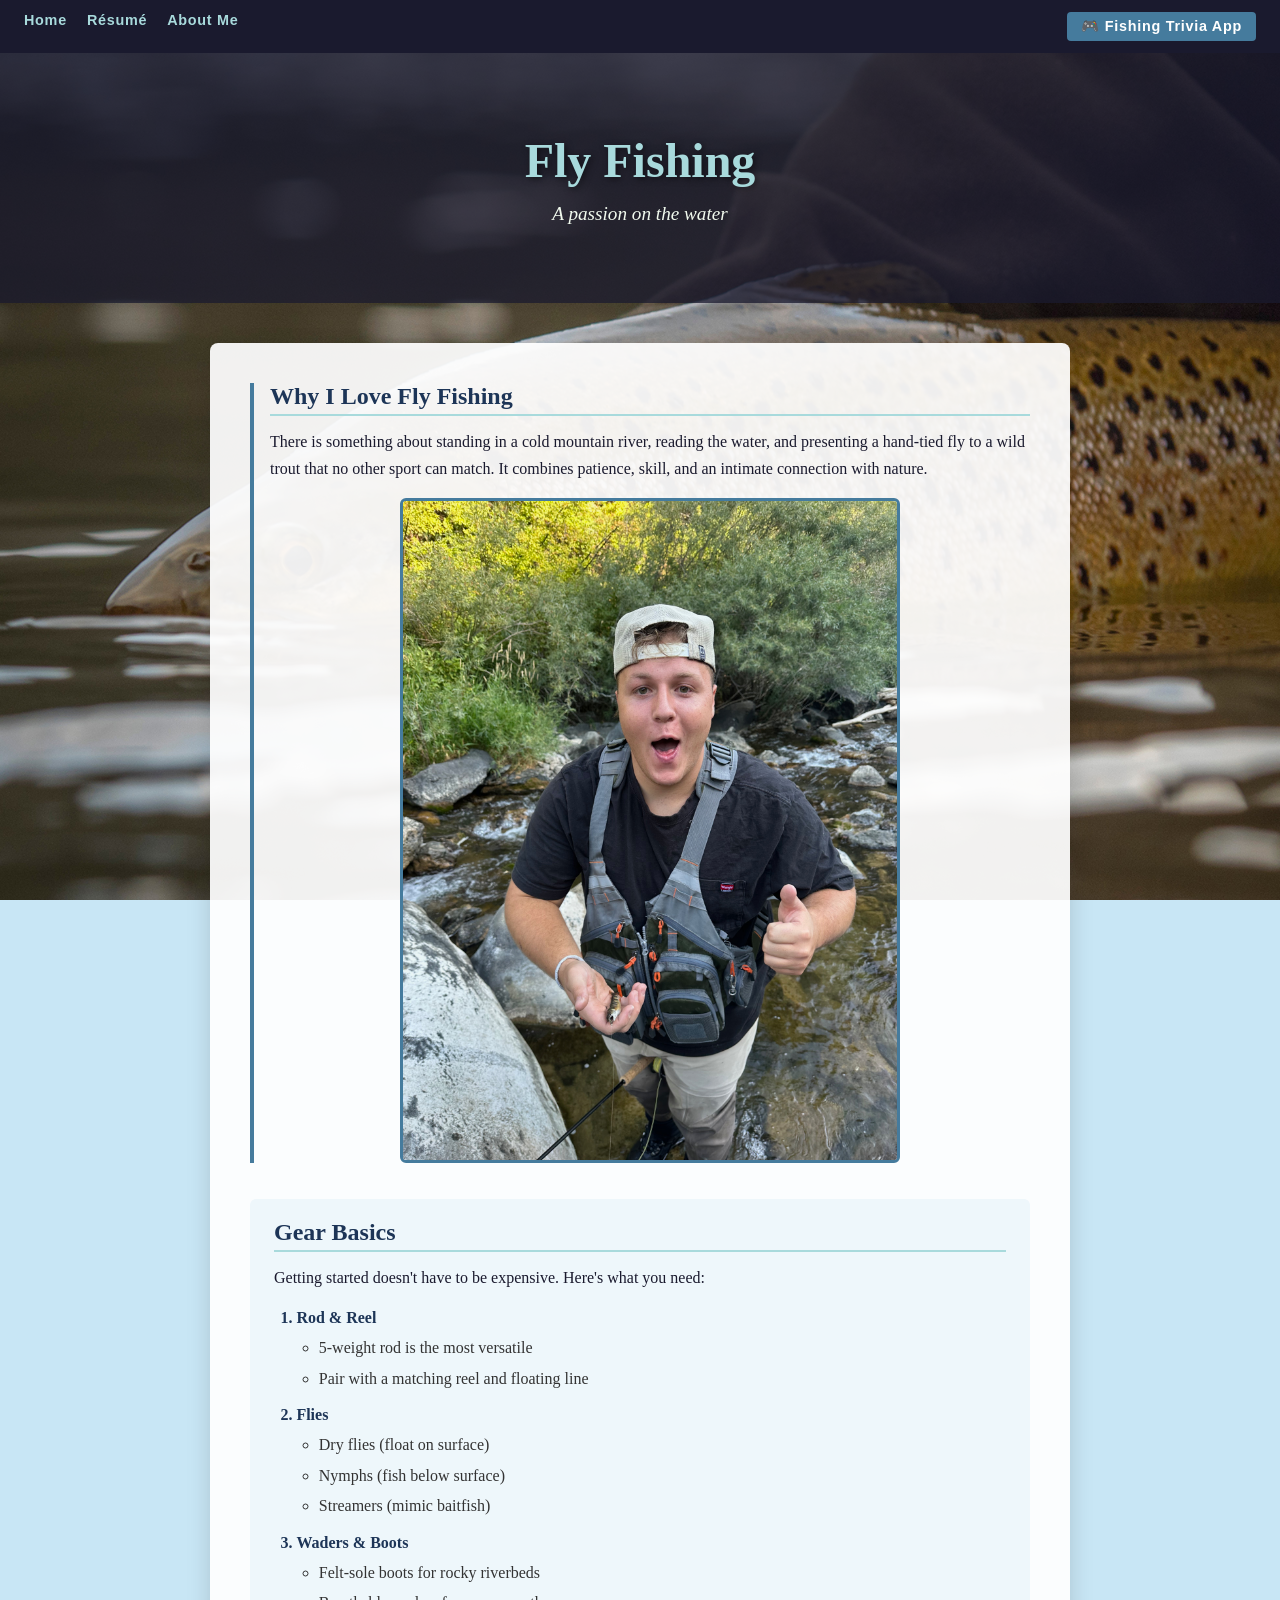
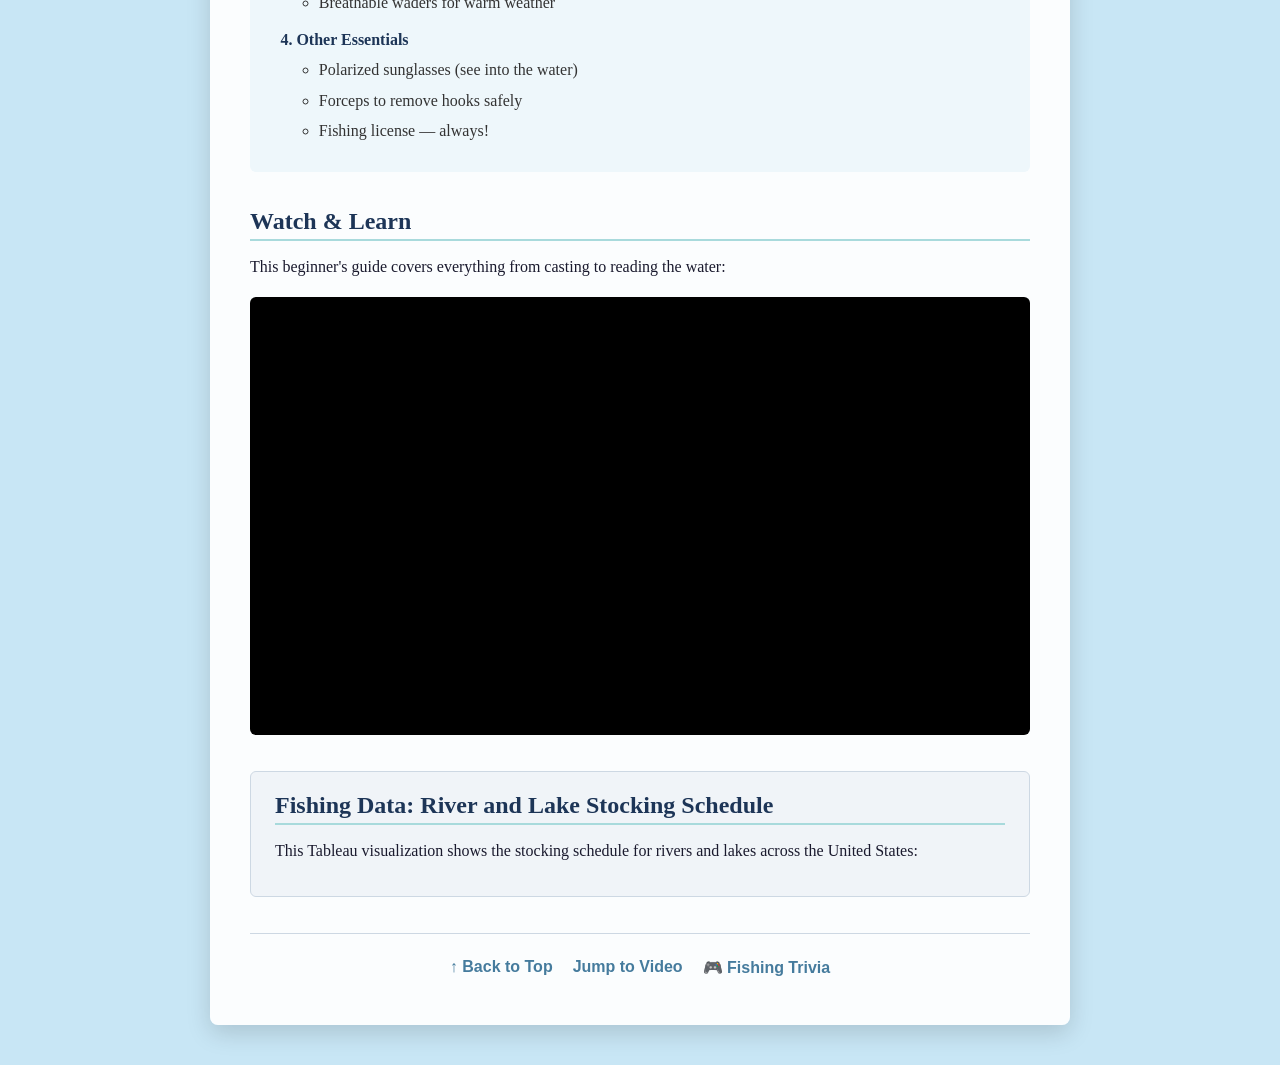
==== scratch.html @ fb5c4256 "Add files via upload" ====
<!--
    Spencer Torgersen
    IS 201 Britsch
    Apr 9 2026
    SCRATCH PAGE — no Bootstrap
-->
<!DOCTYPE html>
<html lang="en">
<head>
    <meta charset="UTF-8">
    <meta name="viewport" content="width=device-width, initial-scale=1.0">
    <title>Spencer's Scratch Page – Fly Fishing</title>
    <!-- Custom from-scratch stylesheet (required) -->
    <link rel="stylesheet" href="../scratch-style.css">
</head>
<body id="top">

    <!-- ── NAV (back to professional pages) ── -->
    <div id="scratch-nav">
        <a href="Index.HTML">Home</a>
        <a href="HTML/Resume.HTML">Résumé</a>
        <a href="HTML/aboutme.html">About Me</a>
        <a href="app.html" id="app-link">🎮 Fishing Trivia App</a>
    </div>

    <!-- ── HERO ── -->
    <div id="hero">
        <h1>Fly Fishing</h1>
        <p id="tagline">A passion on the water</p>
    </div>

    <!-- ── MAIN CONTENT ── -->
    <div id="main-content">

        <div id="intro-section">
            <h2>Why I Love Fly Fishing</h2>
            <p>
                There is something about standing in a cold mountain river, reading the water, and presenting a hand-tied fly to a wild trout that no other sport can match. It combines patience, skill, and an intimate connection with nature.
            </p>
            <!-- Image (not from Bootstrap theme) -->
            <img src="../Images/fish.jpeg" alt="Spencer holding a trout on a fly fishing trip" class="content-img">
        </div>

        <div id="gear-section">
            <h2>Gear Basics</h2>
            <p>Getting started doesn't have to be expensive. Here's what you need:</p>

            <!-- Ordered list with embedded unordered list (required) -->
            <ol>
                <li>Rod &amp; Reel
                    <ul>
                        <li>5-weight rod is the most versatile</li>
                        <li>Pair with a matching reel and floating line</li>
                    </ul>
                </li>
                <li>Flies
                    <ul>
                        <li>Dry flies (float on surface)</li>
                        <li>Nymphs (fish below surface)</li>
                        <li>Streamers (mimic baitfish)</li>
                    </ul>
                </li>
                <li>Waders &amp; Boots
                    <ul>
                        <li>Felt-sole boots for rocky riverbeds</li>
                        <li>Breathable waders for warm weather</li>
                    </ul>
                </li>
                <li>Other Essentials
                    <ul>
                        <li>Polarized sunglasses (see into the water)</li>
                        <li>Forceps to remove hooks safely</li>
                        <li>Fishing license — always!</li>
                    </ul>
                </li>
            </ol>
        </div>

        <!-- On-page anchor target -->
        <div id="video-section">
            <h2 id="video">Watch &amp; Learn</h2>
            <p>This beginner's guide covers everything from casting to reading the water:</p>
            <!-- YouTube embed (required) — works once hosted online -->
            <div class="video-wrapper">
                <iframe
                    src="https://www.youtube.com/embed/G_VGbICknCM"
                    title="Fly Fishing for Beginners"
                    frameborder="0"
                    allow="accelerometer; autoplay; clipboard-write; encrypted-media; gyroscope; picture-in-picture"
                    allowfullscreen>
                </iframe>
            </div>
        </div>

     <!-- Tableau embed (required — live & interactive) -->
<div id="tableau-section">
    <h2>Fishing Data: River and Lake Stocking Schedule</h2>
    <p>This Tableau visualization shows the stocking schedule for rivers and lakes across the United States:</p>
    <div class='tableauPlaceholder' id='viz1776150065172' style='position: relative'>
        <noscript>
            <a href='#'>
                <img alt='Overview' src='https://public.tableau.com/static/images/NC/NC67H9MY6/1_rss.png' style='border: none' />
            </a>
        </noscript>
        <object class='tableauViz' style='display:none;'>
            <param name='host_url' value='https%3A%2F%2Fpublic.tableau.com%2F' />
            <param name='embed_code_version' value='3' />
            <param name='path' value='shared/NC67H9MY6' />
            <param name='toolbar' value='yes' />
            <param name='static_image' value='https://public.tableau.com/static/images/NC/NC67H9MY6/1.png' />
            <param name='animate_transition' value='yes' />
            <param name='display_static_image' value='yes' />
            <param name='display_spinner' value='yes' />
            <param name='display_overlay' value='yes' />
            <param name='display_count' value='yes' />
            <param name='language' value='en-US' />
        </object>
    </div>
    <script type='text/javascript'>
        var divElement = document.getElementById('viz1776150065172');
        var vizElement = divElement.getElementsByTagName('object')[0];
        if (divElement.offsetWidth > 800) {
            vizElement.style.width = '100%';
            vizElement.style.height = (divElement.offsetWidth * 0.75) + 'px';
        } else if (divElement.offsetWidth > 500) {
            vizElement.style.width = '100%';
            vizElement.style.height = (divElement.offsetWidth * 0.75) + 'px';
        } else {
            vizElement.style.width = '100%';
            vizElement.style.height = '1677px';
        }
        var scriptElement = document.createElement('script');
        scriptElement.src = 'https://public.tableau.com/javascripts/api/viz_v1.js';
        vizElement.parentNode.insertBefore(scriptElement, vizElement);
    </script>
</div>

        <!-- Back to top anchor link (required) -->
        <div id="footer-nav">
            <a href="#top">↑ Back to Top</a>
            <a href="#video">Jump to Video</a>
            <a href="app.html">🎮 Fishing Trivia</a>
        </div>

    </div><!-- end #main-content -->

</body>
</html>
---- scratch-style.css ----
/* scratch-style.css
   Spencer Torgersen — IS 201
   Custom from-scratch stylesheet
   Satisfies: 4+ style defs, font color, font family, 3+ divs for layout
*/

/* ── 1. Global reset & font family ── */
* {
    box-sizing: border-box;
    margin: 0;
    padding: 0;
}

body {
    font-family: Georgia, 'Times New Roman', serif;   /* font family */
    color: #1a1a2e;                                   /* font color */
    background-color: #c8e6f5;                        /* custom background color */
    background-image: url('Images/browntrout.jpg');
    background-size: cover;
    background-attachment: fixed;
    background-repeat: no-repeat;
}

/* ── 2. Navigation div ── */
#scratch-nav {
    background-color: #1a1a2e;
    padding: 12px 24px;
    display: flex;
    gap: 20px;
    flex-wrap: wrap;
    position: sticky;
    top: 0;
    z-index: 100;
}

#scratch-nav a {
    color: #a8dadc;                /* font color: nav links */
    text-decoration: none;
    font-family: Arial, Helvetica, sans-serif;  /* font family: nav */
    font-size: 0.9rem;
    font-weight: bold;
    letter-spacing: 0.05em;
}

#scratch-nav a:hover {
    color: #ffffff;
    text-decoration: underline;
}

#app-link {
    margin-left: auto;
    background-color: #457b9d;
    color: #fff !important;
    padding: 6px 14px;
    border-radius: 4px;
}

/* ── 3. Hero div ── */
#hero {
    text-align: center;
    padding: 80px 20px 60px;
    background-color: rgba(26, 26, 46, 0.75);
    color: #f1faee;
}

#hero h1 {
    font-family: Georgia, serif;   /* font family: headings */
    font-size: 3rem;
    color: #a8dadc;                /* font color: heading */
    margin-bottom: 10px;
    text-shadow: 2px 2px 6px rgba(0,0,0,0.5);
}

#tagline {
    font-size: 1.2rem;
    color: #f1faee;               /* font color: tagline */
    font-style: italic;
}

/* ── 4. Main content div ── */
#main-content {
    max-width: 860px;
    margin: 40px auto;
    background-color: rgba(255, 255, 255, 0.93);
    border-radius: 8px;
    padding: 40px;
    box-shadow: 0 8px 24px rgba(0,0,0,0.15);
}

/* ── 5. Intro section div ── */
#intro-section {
    margin-bottom: 36px;
    border-left: 4px solid #457b9d;
    padding-left: 16px;
}

/* ── 6. Gear section div ── */
#gear-section {
    margin-bottom: 36px;
    background-color: #eef7fb;
    padding: 20px 24px;
    border-radius: 6px;
}

/* ── 7. Video section div ── */
#video-section {
    margin-bottom: 36px;
}

/* ── 8. Tableau section div ── */
#tableau-section {
    margin-bottom: 36px;
    padding: 20px 24px;
    background-color: #f0f4f8;
    border-radius: 6px;
    border: 1px solid #cdd8e3;
}

/* ── 9. Headings ── */
h2 {
    font-family: Georgia, serif;
    color: #1d3557;               /* font color: section headings */
    font-size: 1.5rem;
    margin-bottom: 12px;
    border-bottom: 2px solid #a8dadc;
    padding-bottom: 4px;
}

/* ── 10. Lists ── */
ol, ul {
    padding-left: 1.4rem;
    line-height: 1.9;
}

ol > li {
    font-weight: bold;
    color: #1d3557;               /* font color: ordered list items */
    margin-bottom: 6px;
}

ol > li > ul > li {
    font-weight: normal;
    color: #333;                  /* font color: nested list items */
}

/* ── 11. Content image ── */
.content-img {
    width: 100%;
    max-width: 500px;
    display: block;
    margin: 16px auto;
    border-radius: 6px;
    border: 3px solid #457b9d;
}

/* ── 12. YouTube embed wrapper ── */
.video-wrapper {
    position: relative;
    padding-bottom: 56.25%; /* 16:9 */
    height: 0;
    overflow: hidden;
    border-radius: 6px;
    margin: 16px 0;
    background: #000;
}

.video-wrapper iframe {
    position: absolute;
    top: 0; left: 0;
    width: 100%;
    height: 100%;
    border: none;
}

/* ── 13. Footer nav div ── */
#footer-nav {
    text-align: center;
    padding: 24px 0 8px;
    border-top: 1px solid #cdd8e3;
    display: flex;
    gap: 20px;
    justify-content: center;
    flex-wrap: wrap;
}

#footer-nav a {
    color: #457b9d;
    text-decoration: none;
    font-weight: bold;
    font-family: Arial, sans-serif;
}

#footer-nav a:hover {
    text-decoration: underline;
    color: #1d3557;
}

/* ── 14. Tableau note ── */
.tableau-note {
    font-size: 0.8rem;
    color: #666;
    margin-top: 10px;
}

/* ── 15. Paragraph spacing ── */
p {
    line-height: 1.7;
    margin-bottom: 12px;
}
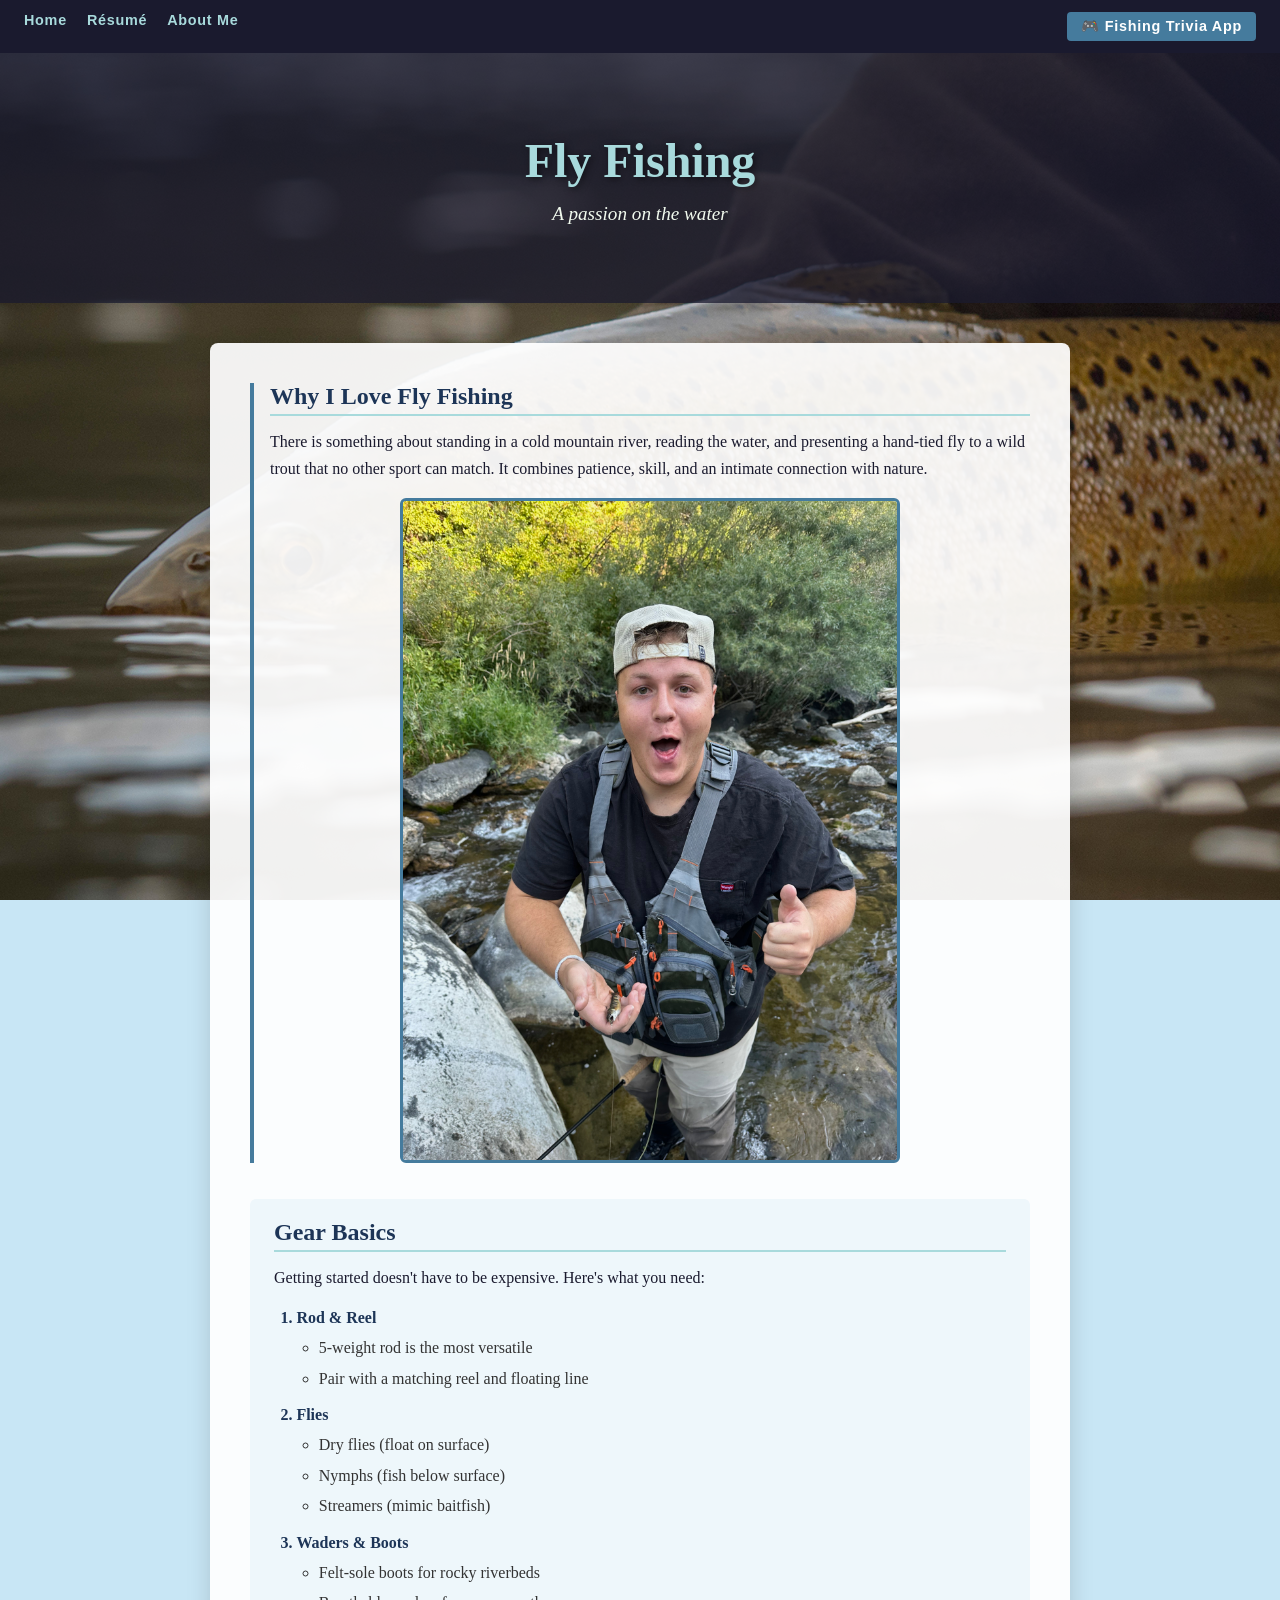
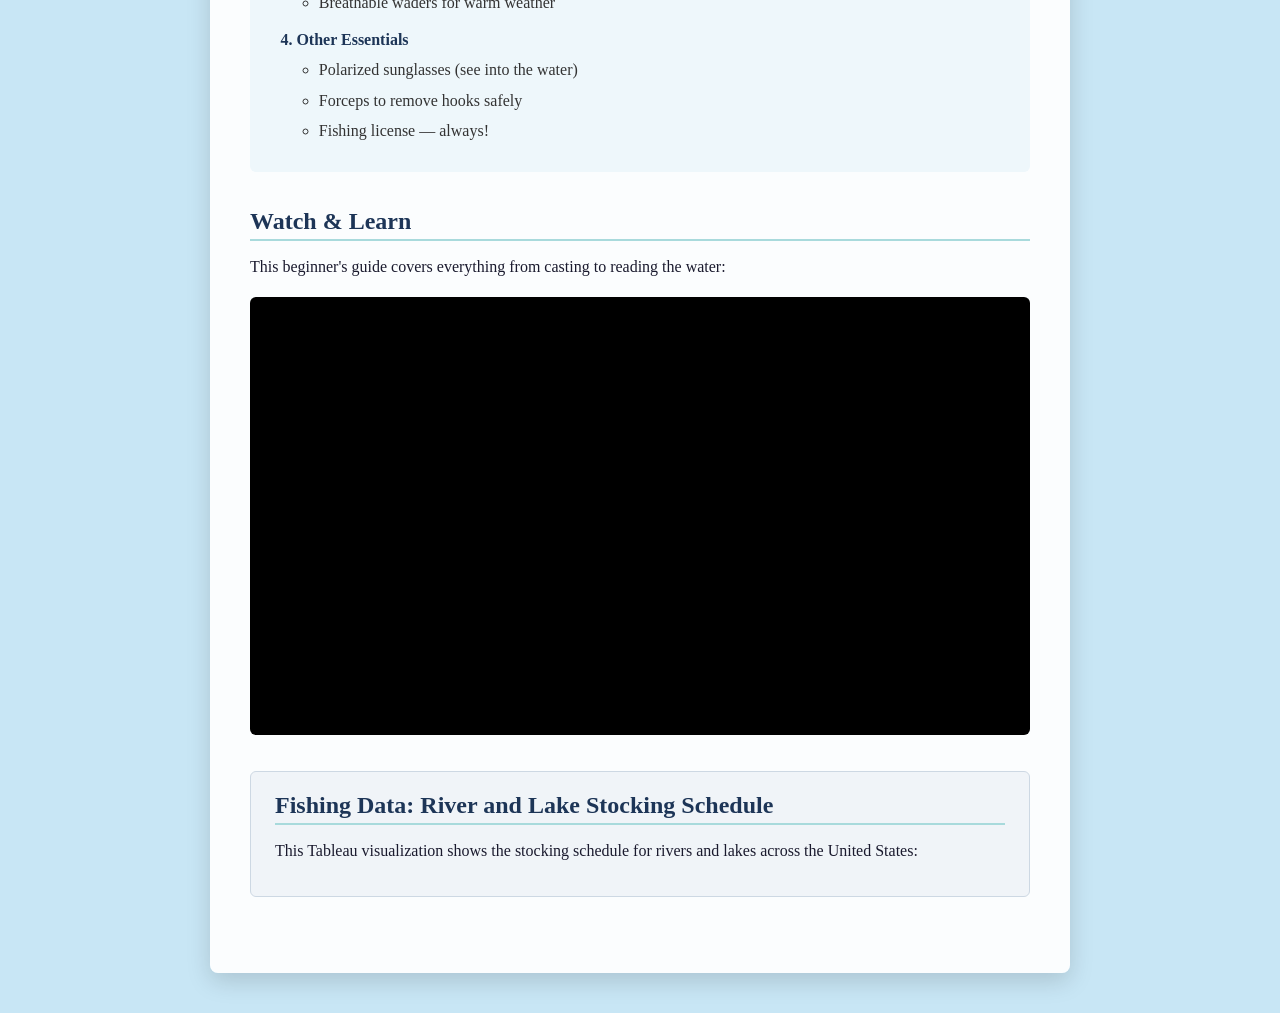
==== commit b5f8d1a6: "Update scratch.html" ====
--- a/scratch.html
+++ b/scratch.html
@@ -92,57 +92,10 @@
             </div>
         </div>
 
-     <!-- Tableau embed (required — live & interactive) -->
-<div id="tableau-section">
-    <h2>Fishing Data: River and Lake Stocking Schedule</h2>
-    <p>This Tableau visualization shows the stocking schedule for rivers and lakes across the United States:</p>
-    <div class='tableauPlaceholder' id='viz1776150065172' style='position: relative'>
-        <noscript>
-            <a href='#'>
-                <img alt='Overview' src='https://public.tableau.com/static/images/NC/NC67H9MY6/1_rss.png' style='border: none' />
-            </a>
-        </noscript>
-        <object class='tableauViz' style='display:none;'>
-            <param name='host_url' value='https%3A%2F%2Fpublic.tableau.com%2F' />
-            <param name='embed_code_version' value='3' />
-            <param name='path' value='shared/NC67H9MY6' />
-            <param name='toolbar' value='yes' />
-            <param name='static_image' value='https://public.tableau.com/static/images/NC/NC67H9MY6/1.png' />
-            <param name='animate_transition' value='yes' />
-            <param name='display_static_image' value='yes' />
-            <param name='display_spinner' value='yes' />
-            <param name='display_overlay' value='yes' />
-            <param name='display_count' value='yes' />
-            <param name='language' value='en-US' />
-        </object>
-    </div>
-    <script type='text/javascript'>
-        var divElement = document.getElementById('viz1776150065172');
-        var vizElement = divElement.getElementsByTagName('object')[0];
-        if (divElement.offsetWidth > 800) {
-            vizElement.style.width = '100%';
-            vizElement.style.height = (divElement.offsetWidth * 0.75) + 'px';
-        } else if (divElement.offsetWidth > 500) {
-            vizElement.style.width = '100%';
-            vizElement.style.height = (divElement.offsetWidth * 0.75) + 'px';
-        } else {
-            vizElement.style.width = '100%';
-            vizElement.style.height = '1677px';
-        }
-        var scriptElement = document.createElement('script');
-        scriptElement.src = 'https://public.tableau.com/javascripts/api/viz_v1.js';
-        vizElement.parentNode.insertBefore(scriptElement, vizElement);
-    </script>
-</div>
-
-        <!-- Back to top anchor link (required) -->
-        <div id="footer-nav">
-            <a href="#top">↑ Back to Top</a>
-            <a href="#video">Jump to Video</a>
-            <a href="app.html">🎮 Fishing Trivia</a>
-        </div>
-
-    </div><!-- end #main-content -->
-
-</body>
-</html>+        <!-- Tableau embed (required — live & interactive) -->
+        <div id="tableau-section">
+            <h2>Fishing Data: River and Lake Stocking Schedule</h2>
+            <p>This Tableau visualization shows the stocking schedule for rivers and lakes across the United States:</p>
+            <div class="tableauPlaceholder" id="viz1776150065172" style="position: relative">
+                <noscript>
+                    <a 
